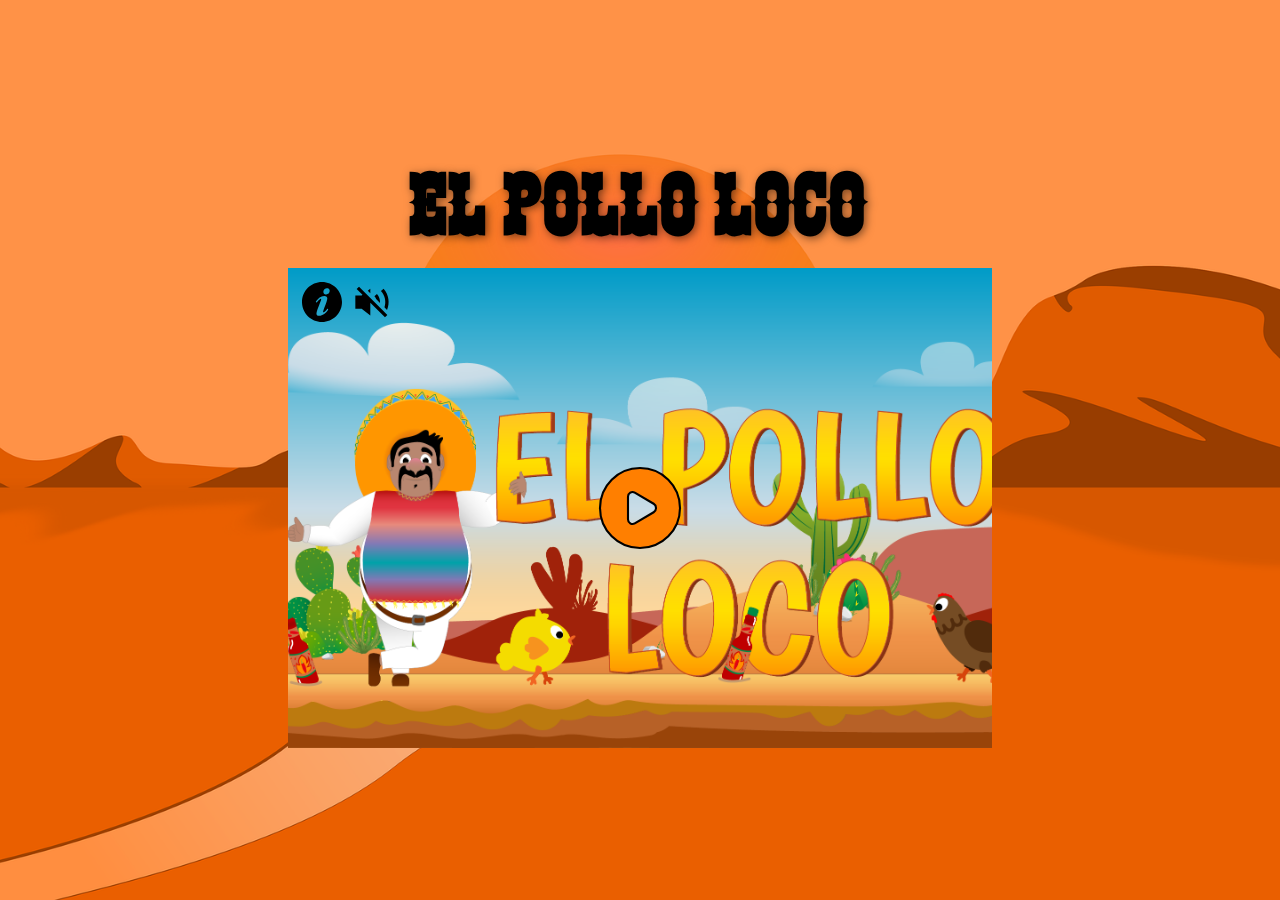
==== index.html @ 6828605f "Turn device warning" ====
<!-- 1:30  -->
<!DOCTYPE html>
<html lang="en">
  <head>
    <meta charset="UTF-8" />
    <meta name="viewport" content="width=device-width, initial-scale=1.0" />
    <link rel="stylesheet" href="style.css" />
    <title>El Pollo Loco</title>
    <link rel="shortcut icon" href="./img/favicon.ico" type="image/x-icon">
    <script src="./template/startscreen.js"></script>
    <script src="./main.js"></script>
    <script src="./models/drawable-object.class.js"></script>
    <script src="./models/movable-object-class.js"></script>
    <script src="./models/keyboard.class.js"></script>
    <script src="./models/character.class.js"></script>
    <script src="./models/chicken.class.js"></script>
    <script src="./models/chicken-small.class.js"></script>
    <script src="./models/cloud.class.js"></script>
    <script src="./models/coin.class.js"></script>
    <script src="./models/bottle.class.js"></script>
    <script src="./models/background-object.class.js"></script>
    <script src="./models/level.class.js"></script>
    <script src="./models/endboss.class.js"></script>
    <script src="./models/endboss-health-status-bar.class.js"></script>
    <script src="./models/health-status-bar.class.js"></script>
    <script src="./models/coin-status-bar.class.js"></script>
    <script src="./models/bottle-status-bar.class.js"></script>
    <script src="./models/world.class.js"></script>
    <script src="./models/throwable-object.class.js"></script>
    <script src="./levels/level1.js"></script>
    <script src="./js/game.js"></script>
  </head>
  <body onload="onload()">
    <div class="wrapper">
      <h1 class="canvas-title">EL POLLO LOCO</h1>
      <section id="userInteraction" class="user-interaction"></section>
    </div>
    <div class="turn-device-warning"></div>
  </body>
</html>
---- style.css ----
@font-face {
  font-family: 'zabras';
  src: url('./fonts/zabars.ttf') format('truetype'); /* Chrome 4+, Firefox 3.5, Opera 10+, Safari 3—5 */
}

* {
  margin: 0;
  padding: 0;
  box-sizing: border-box;
}

body {
  display: flex;
  justify-content: center;
  align-items: center;
  background-image: url('./img/start_screen/desert.png');
  background-position: center;
  background-repeat: no-repeat;
  background-size: cover;
  height: 100vh;
  font-family: 'zabras', Arial, 'Helvetica Neue', Helvetica;
}

/* Settings Popup START */
.settings-popup {
  position: absolute;
  top: -10%;
  left: 50%;
  transform: translate(-50%, -50%);
  width: 100%;
  background-color: rgba(0, 0, 0, 0.8);
  color: #fff;
  padding: 20px;
  border-radius: 8px;
  display: none;
  z-index: 2;
  transition: top 0.5s ease;
}

.settings-popup-content {
  position: relative;
}

.close-btn {
  position: absolute;
  top: 5px;
  right: 10px;
  background-image: url('./img/start_screen/xmark.svg');
  background-size: contain;
  background-repeat: no-repeat;
  background-position: center;
  width: 32px;
  height: 32px;
  cursor: pointer;
}

.close-btn:hover {
  background-color: rgba(255, 0, 0, 0.747);
}

.settings-popup h2 {
  font-size: 24px;
  margin-bottom: 16px;
  font-family: Cambria, Cochin, Georgia, Times, 'Times New Roman', serif;
}

.settings-popup ul {
  list-style-type: none;
  padding: 0;
}

.settings-popup li {
  font-size: 18px;
  font-family: Cambria, Cochin, Georgia, Times, 'Times New Roman', serif;
  margin-bottom: 8px;
}

.settings-popup li strong {
  color: #ffcc00;
}

@keyframes slideDown {
  0% {
    top: 0%;
  }
  100% {
    top: 50%;
  }
}

@keyframes slideUp {
  0% {
    top: 50%;
  }
  100% {
    top: -40%;
  }
}
/* setting pop up END  */

.wrapper {
  width: 100%;
  max-width: 720px;
  display: flex;
  flex-direction: column;
  justify-content: center;
  align-items: center;
  padding: 0 8px;
}

h1 {
  font-size: clamp(32px, 8vw, 88px);
  letter-spacing: 3px;
  text-shadow: 2px 2px 8px rgba(0, 0, 0, 0.5);
  text-align: center;
  margin-bottom: 16px;
  width: 100%;
}

.user-interaction {
  position: relative;
  width: 100%;
  max-width: 720px;
  display: flex;
  justify-content: center;
  align-items: center;
}

.start-container {
  background-image: url('./img/9_intro_outro_screens/start/startscreen_1.png');
  background-position: center;
  background-repeat: no-repeat;
  background-size: cover;
  width: 100%;
  height: 480px;
  /* hier 100vh wenn querkant mobile version TODO  */
  /* display: block; */
  /* margin: 0 auto; */
}

.start-container img {
  cursor: pointer;
}

.start-screen-container {
  position: absolute;
  top: 10px;
  left: 10px;
}

.start-screen-container img {
  width: 48px;
  gap: 8px;
  padding: 4px;
}

.start-screen-container img:hover {
  transform: scale(1.1);
}

.play-icon {
  position: absolute;
  top: 50%;
  left: 50%;
  transform: translate(-50%, -50%);
  width: 96px;
  animation: pulse 2s infinite; /* Animation hinzufügen */
}

@keyframes pulse {
  0% {
    width: 96px;
  }
  50% {
    width: 110px; /* Maximalgröße */
  }
  100% {
    width: 96px; /* Ursprüngliche Größe */
  }
}

/* canvas css */
canvas {
  background-color: black;
  display: block;
  width: 100%;
  height: 480px;
}

.turn-device-warning {
  display: none;
  background-color: rgba(255, 255, 255, 0.7);
  background-image: url('./img/turn-device.svg');
  background-size: contain;
  background-repeat: no-repeat;
  background-position: center;
  width: 240px;
  height: 240px;
}


@media only screen and (max-width: 720px) {
  canvas {
    width: 100%;
  }
}

@media only screen and (max-width: 510px) {
  .wrapper {
    display: none;
  }
  .turn-device-warning {
    display: block;
  }
}
@media only screen and (max-height: 480px) {
  canvas {
    height: 100vh;
  }

  .canvas-title {
    display: none;
  }
}

/* inGame css start  */
.in-game-nav {
  position: absolute;
  top: 70px;
  right: 20px;
  display: flex;
  flex-direction: column;
  align-items: flex-end;
}

.in-game-nav img {
  width: 40px;
}

.settings-btn {
  display: flex;
  flex-direction: column;
}

.in-game-nav .play-pause-icon {
  width: 32px;
}
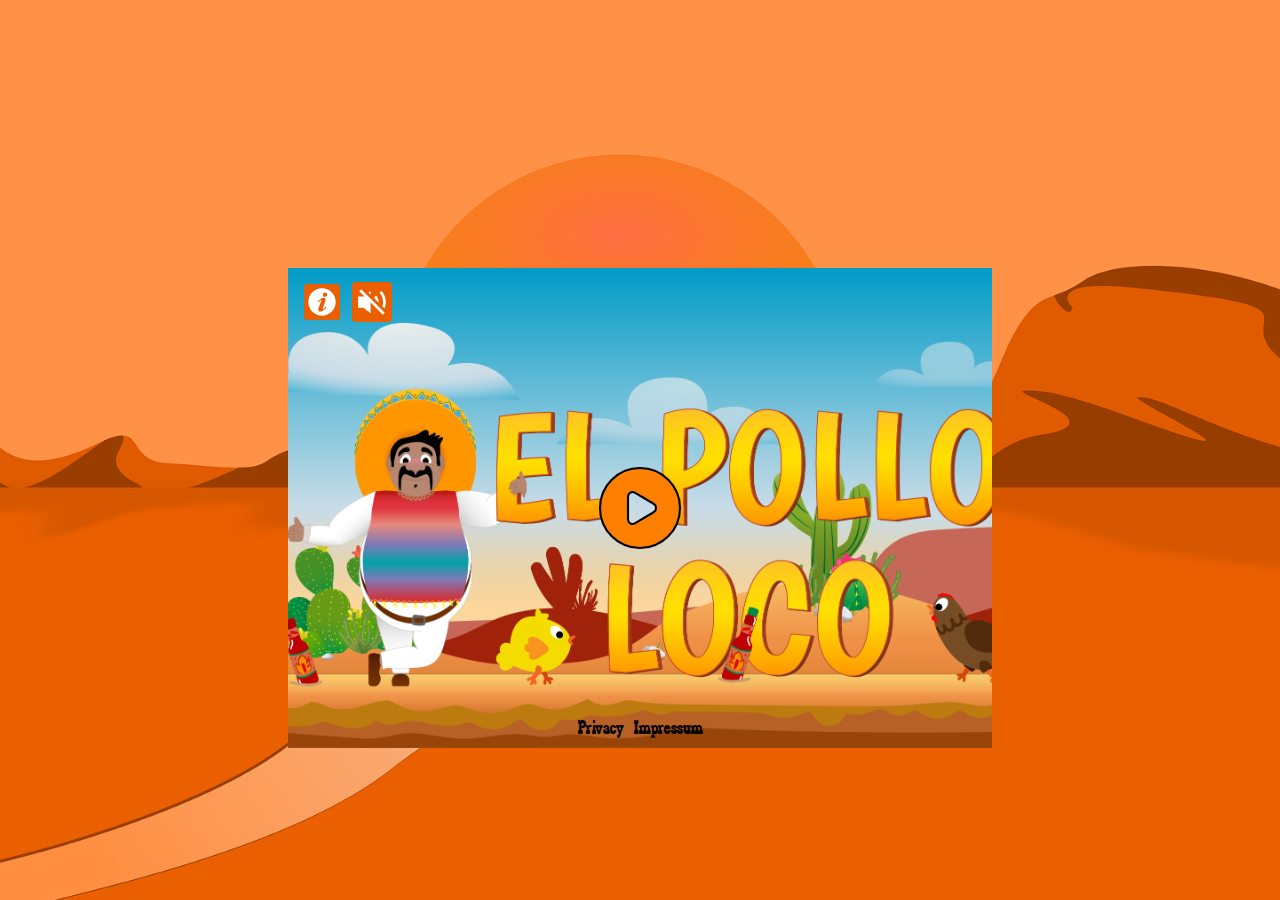
==== commit 21180842: "Added Privacy and Impressum" ====
--- a/index.html
+++ b/index.html
@@ -29,6 +29,8 @@
     <script src="./models/throwable-object.class.js"></script>
     <script src="./levels/level1.js"></script>
     <script src="./js/game.js"></script>
+    <link rel="stylesheet" href="./privacy.html">
+    <link rel="stylesheet" href="./impressum.html">
   </head>
   <body onload="onload()">
     <div class="wrapper">
--- a/style.css
+++ b/style.css
@@ -39,6 +39,10 @@
 
 .settings-popup-content {
   position: relative;
+}
+.settings-popup-content h2 {
+    padding-top: 20px;
+    margin-bottom: 8px;
 }
 
 .close-btn {
@@ -81,7 +85,7 @@
 
 @keyframes slideDown {
   0% {
-    top: 0%;
+    top: 30%;
   }
   100% {
     top: 50%;
@@ -93,7 +97,7 @@
     top: 50%;
   }
   100% {
-    top: -40%;
+    top: 30%;
   }
 }
 /* setting pop up END  */
@@ -127,13 +131,14 @@
 }
 
 .start-container {
+  position: absolute;
   background-image: url('./img/9_intro_outro_screens/start/startscreen_1.png');
   background-position: center;
   background-repeat: no-repeat;
   background-size: cover;
   width: 100%;
   height: 480px;
-  /* hier 100vh wenn querkant mobile version TODO  */
+  /*TODO hier 100vh wenn querkant mobile version */
   /* display: block; */
   /* margin: 0 auto; */
 }
@@ -156,6 +161,25 @@
 
 .start-screen-container img:hover {
   transform: scale(1.1);
+}
+
+.legal-info-container {
+    position: absolute;
+    bottom: 10px;
+    width: 100%;
+    display: flex;
+    justify-content: center;
+    gap: 10px;
+}
+
+.legal-info-container a{
+  text-decoration: none;
+  color: black;
+  font-size: 20px;
+}
+
+.legal-info-container a:hover {
+  color: rgb(85, 84, 84);
 }
 
 .play-icon {
@@ -199,10 +223,75 @@
 }
 
 
+
+/* inGame css start  */
+.in-game-nav {
+  /* position: absolute; */
+  top: 70px;
+  right: 20px;
+  display: flex;
+  flex-direction: column;
+  align-items: flex-end;
+}
+
+/* .start-container img {
+  width: 33px;
+} */
+
+.in-game-nav .info-img {
+  width: 36px;
+}
+
+.in-game-nav .sound-img {
+  width: 33px;
+}
+
+.in-game-nav .play-pause-img {
+  width: 32px;
+}
+
+.settings-btn {
+  display: flex;
+  flex-direction: column;
+}
+
+.panel-mobile {
+  position: absolute;
+  display: none;
+  justify-content: space-between;
+  bottom: 0;
+  width: 100%;
+  padding: 8px 16px;
+}
+
+.panel-group {
+  display: flex;
+  gap: 10px;
+}
+
+.panel-group:nth-of-type(2) {
+  gap: 16px;
+}
+
+.panel-mobile img {
+  width: 40px;
+}
+
+.d-none {
+  display: none;
+}
+
+@media only screen and (max-width: 1024px) {
+  .panel-mobile {
+    display: flex;
+  }
+}
+
 @media only screen and (max-width: 720px) {
   canvas {
     width: 100%;
   }
+
 }
 
 @media only screen and (max-width: 510px) {
@@ -212,7 +301,18 @@
   .turn-device-warning {
     display: block;
   }
-}
+  .start-container {
+    height: 100vh;
+  }
+}
+
+@media only screen and (max-height: 510px) {
+  .start-container {
+    height: 100vh;
+    max-width: 720px;
+  }
+}
+
 @media only screen and (max-height: 480px) {
   canvas {
     height: 100vh;
@@ -222,26 +322,3 @@
     display: none;
   }
 }
-
-/* inGame css start  */
-.in-game-nav {
-  position: absolute;
-  top: 70px;
-  right: 20px;
-  display: flex;
-  flex-direction: column;
-  align-items: flex-end;
-}
-
-.in-game-nav img {
-  width: 40px;
-}
-
-.settings-btn {
-  display: flex;
-  flex-direction: column;
-}
-
-.in-game-nav .play-pause-icon {
-  width: 32px;
-}
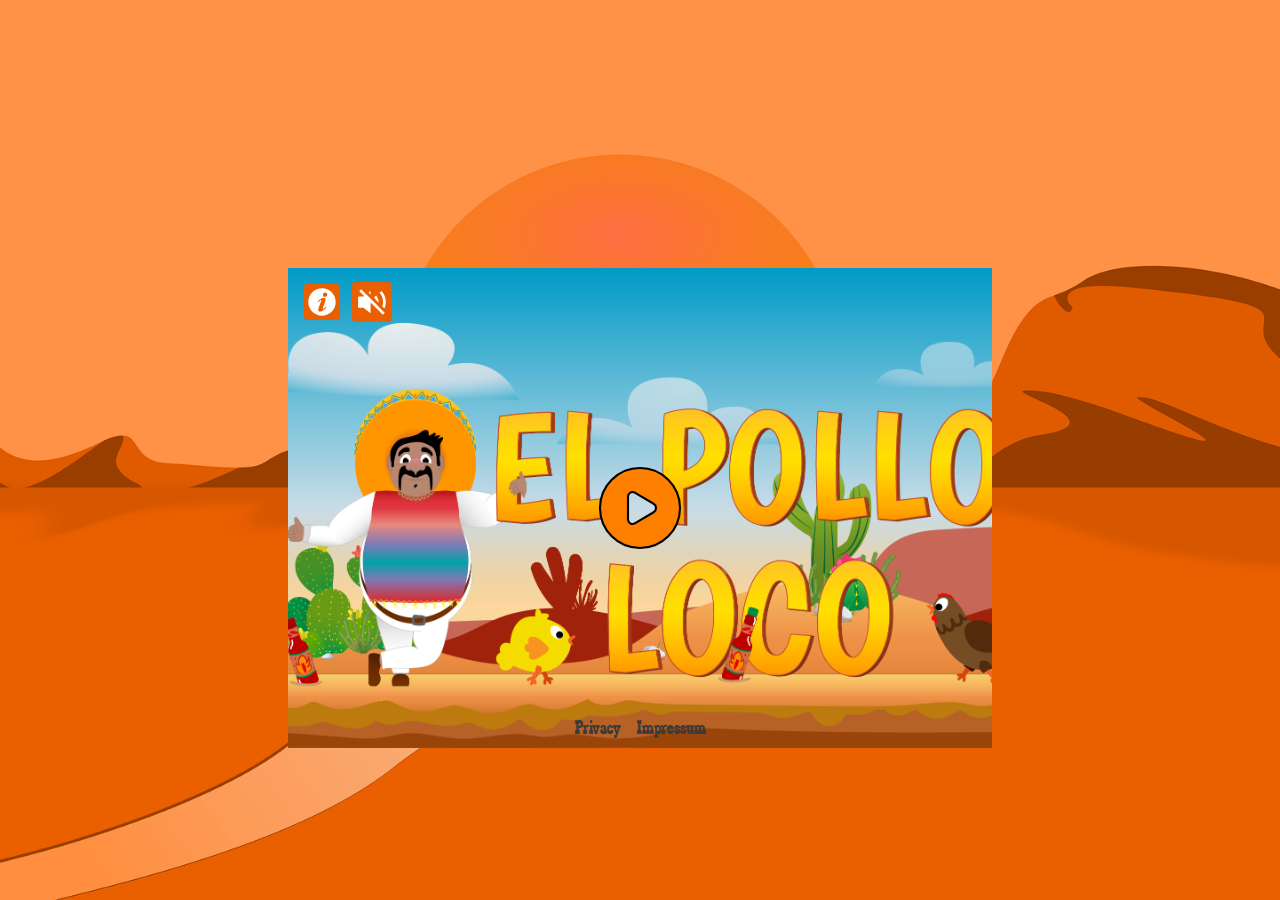
==== commit 9e5d657d: "Added restore health" ====
--- a/index.html
+++ b/index.html
@@ -32,7 +32,7 @@
     <link rel="stylesheet" href="./privacy.html">
     <link rel="stylesheet" href="./impressum.html">
   </head>
-  <body onload="onload()">
+  <body class="body" onload="onload()">
     <div class="wrapper">
       <h1 class="canvas-title">EL POLLO LOCO</h1>
       <section id="userInteraction" class="user-interaction"></section>
--- a/style.css
+++ b/style.css
@@ -9,7 +9,11 @@
   box-sizing: border-box;
 }
 
-body {
+html {
+  background-color: rgb(234, 95, 0);
+}
+
+.body {
   display: flex;
   justify-content: center;
   align-items: center;
@@ -169,12 +173,12 @@
     width: 100%;
     display: flex;
     justify-content: center;
-    gap: 10px;
+    gap: 16px;
 }
 
 .legal-info-container a{
   text-decoration: none;
-  color: black;
+  color: rgb(58, 58, 58);
   font-size: 20px;
 }
 
@@ -277,6 +281,18 @@
   width: 40px;
 }
 
+.body-legal-info {
+  padding: 24px clamp(16px, 10vw + 16px, 200px);
+  /* background-color: rgba(255, 255, 255, 0.3); */
+  font-size: 20px;
+  font-family: 'Times New Roman', Times, serif;
+}
+
+.body-legal-info button{
+  background-color: rgb(223, 222, 221);
+  padding: 8px 16px;
+}
+
 .d-none {
   display: none;
 }
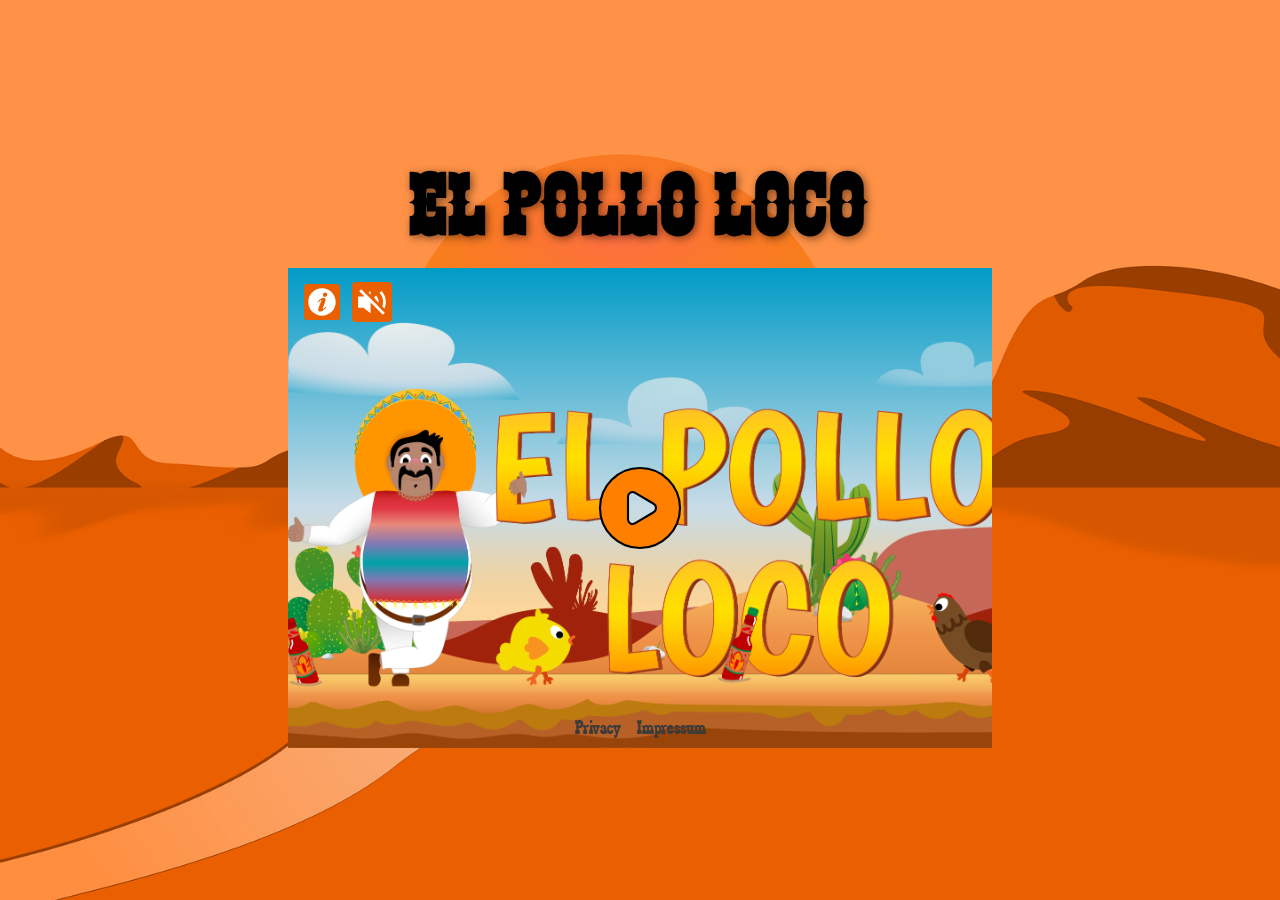
==== commit aa71e74b: "Reduced functions" ====
--- a/index.html
+++ b/index.html
@@ -6,8 +6,9 @@
     <meta name="viewport" content="width=device-width, initial-scale=1.0" />
     <link rel="stylesheet" href="style.css" />
     <title>El Pollo Loco</title>
-    <link rel="shortcut icon" href="./img/favicon.ico" type="image/x-icon">
+    <link rel="shortcut icon" href="./img/favicon.ico" type="image/x-icon" />
     <script src="./template/startscreen.js"></script>
+    <script src="./js/sound.js"></script>
     <script src="./main.js"></script>
     <script src="./models/drawable-object.class.js"></script>
     <script src="./models/movable-object-class.js"></script>
@@ -19,18 +20,20 @@
     <script src="./models/coin.class.js"></script>
     <script src="./models/bottle.class.js"></script>
     <script src="./models/background-object.class.js"></script>
+    <script src="./js/intervalls.js"></script>
     <script src="./models/level.class.js"></script>
     <script src="./models/endboss.class.js"></script>
     <script src="./models/endboss-health-status-bar.class.js"></script>
     <script src="./models/health-status-bar.class.js"></script>
     <script src="./models/coin-status-bar.class.js"></script>
     <script src="./models/bottle-status-bar.class.js"></script>
+    <script src="./models/drawer.class.js"></script>
     <script src="./models/world.class.js"></script>
     <script src="./models/throwable-object.class.js"></script>
     <script src="./levels/level1.js"></script>
     <script src="./js/game.js"></script>
-    <link rel="stylesheet" href="./privacy.html">
-    <link rel="stylesheet" href="./impressum.html">
+    <link rel="stylesheet" href="./privacy.html" />
+    <link rel="stylesheet" href="./impressum.html" />
   </head>
   <body class="body" onload="onload()">
     <div class="wrapper">
--- a/style.css
+++ b/style.css
@@ -10,14 +10,14 @@
 }
 
 html {
-  background-color: rgb(234, 95, 0);
+  background-color: rgba(234, 95, 0, 0.9);
 }
 
 .body {
   display: flex;
   justify-content: center;
   align-items: center;
-  background-image: url('./img/start_screen/desert.png');
+  background-image: url('./img/start_end_screen/desert.png');
   background-position: center;
   background-repeat: no-repeat;
   background-size: cover;
@@ -25,35 +25,46 @@
   font-family: 'zabras', Arial, 'Helvetica Neue', Helvetica;
 }
 
-/* Settings Popup START */
+.user-interaction {
+  position: relative;
+  width: 100%;
+  max-width: 720px;
+  display: flex;
+  justify-content: center;
+  align-items: center;
+  height: 480px;
+}
+
 .settings-popup {
+  height: 100%;
   position: absolute;
   top: -10%;
   left: 50%;
   transform: translate(-50%, -50%);
   width: 100%;
-  background-color: rgba(0, 0, 0, 0.8);
+  background-color: rgba(0, 0, 0, 0.95);
   color: #fff;
   padding: 20px;
-  border-radius: 8px;
   display: none;
   z-index: 2;
   transition: top 0.5s ease;
 }
 
+
 .settings-popup-content {
   position: relative;
 }
+
 .settings-popup-content h2 {
-    padding-top: 20px;
-    margin-bottom: 8px;
+  padding-top: 20px;
+  margin-bottom: 8px;
 }
 
 .close-btn {
   position: absolute;
   top: 5px;
   right: 10px;
-  background-image: url('./img/start_screen/xmark.svg');
+  background-image: url('./img/start_end_screen/xmark.svg');
   background-size: contain;
   background-repeat: no-repeat;
   background-position: center;
@@ -116,7 +127,7 @@
   padding: 0 8px;
 }
 
-h1 {
+.wrapper h1 {
   font-size: clamp(32px, 8vw, 88px);
   letter-spacing: 3px;
   text-shadow: 2px 2px 8px rgba(0, 0, 0, 0.5);
@@ -125,15 +136,6 @@
   width: 100%;
 }
 
-.user-interaction {
-  position: relative;
-  width: 100%;
-  max-width: 720px;
-  display: flex;
-  justify-content: center;
-  align-items: center;
-}
-
 .start-container {
   position: absolute;
   background-image: url('./img/9_intro_outro_screens/start/startscreen_1.png');
@@ -143,8 +145,6 @@
   width: 100%;
   height: 480px;
   /*TODO hier 100vh wenn querkant mobile version */
-  /* display: block; */
-  /* margin: 0 auto; */
 }
 
 .start-container img {
@@ -168,15 +168,15 @@
 }
 
 .legal-info-container {
-    position: absolute;
-    bottom: 10px;
-    width: 100%;
-    display: flex;
-    justify-content: center;
-    gap: 16px;
-}
-
-.legal-info-container a{
+  position: absolute;
+  bottom: 10px;
+  width: 100%;
+  display: flex;
+  justify-content: center;
+  gap: 16px;
+}
+
+.legal-info-container a {
   text-decoration: none;
   color: rgb(58, 58, 58);
   font-size: 20px;
@@ -192,18 +192,18 @@
   left: 50%;
   transform: translate(-50%, -50%);
   width: 96px;
-  animation: pulse 2s infinite; /* Animation hinzufügen */
+  animation: pulse 2s infinite;
 }
 
 @keyframes pulse {
   0% {
+    width: 72px;
+  }
+  50% {
     width: 96px;
   }
-  50% {
-    width: 110px; /* Maximalgröße */
-  }
   100% {
-    width: 96px; /* Ursprüngliche Größe */
+    width: 72px;
   }
 }
 
@@ -226,8 +226,6 @@
   height: 240px;
 }
 
-
-
 /* inGame css start  */
 .in-game-nav {
   /* position: absolute; */
@@ -254,6 +252,16 @@
   width: 32px;
 }
 
+.restart-button {
+  position: absolute;
+  width: 72px;
+  /* height: 72px; */
+  left: 50%;
+  top: 50%;
+  transform: translate(-50%, -50%);
+  animation: pulse 2s infinite;
+}
+
 .settings-btn {
   display: flex;
   flex-direction: column;
@@ -288,7 +296,7 @@
   font-family: 'Times New Roman', Times, serif;
 }
 
-.body-legal-info button{
+.body-legal-info button {
   background-color: rgb(223, 222, 221);
   padding: 8px 16px;
 }
@@ -307,7 +315,6 @@
   canvas {
     width: 100%;
   }
-
 }
 
 @media only screen and (max-width: 510px) {
